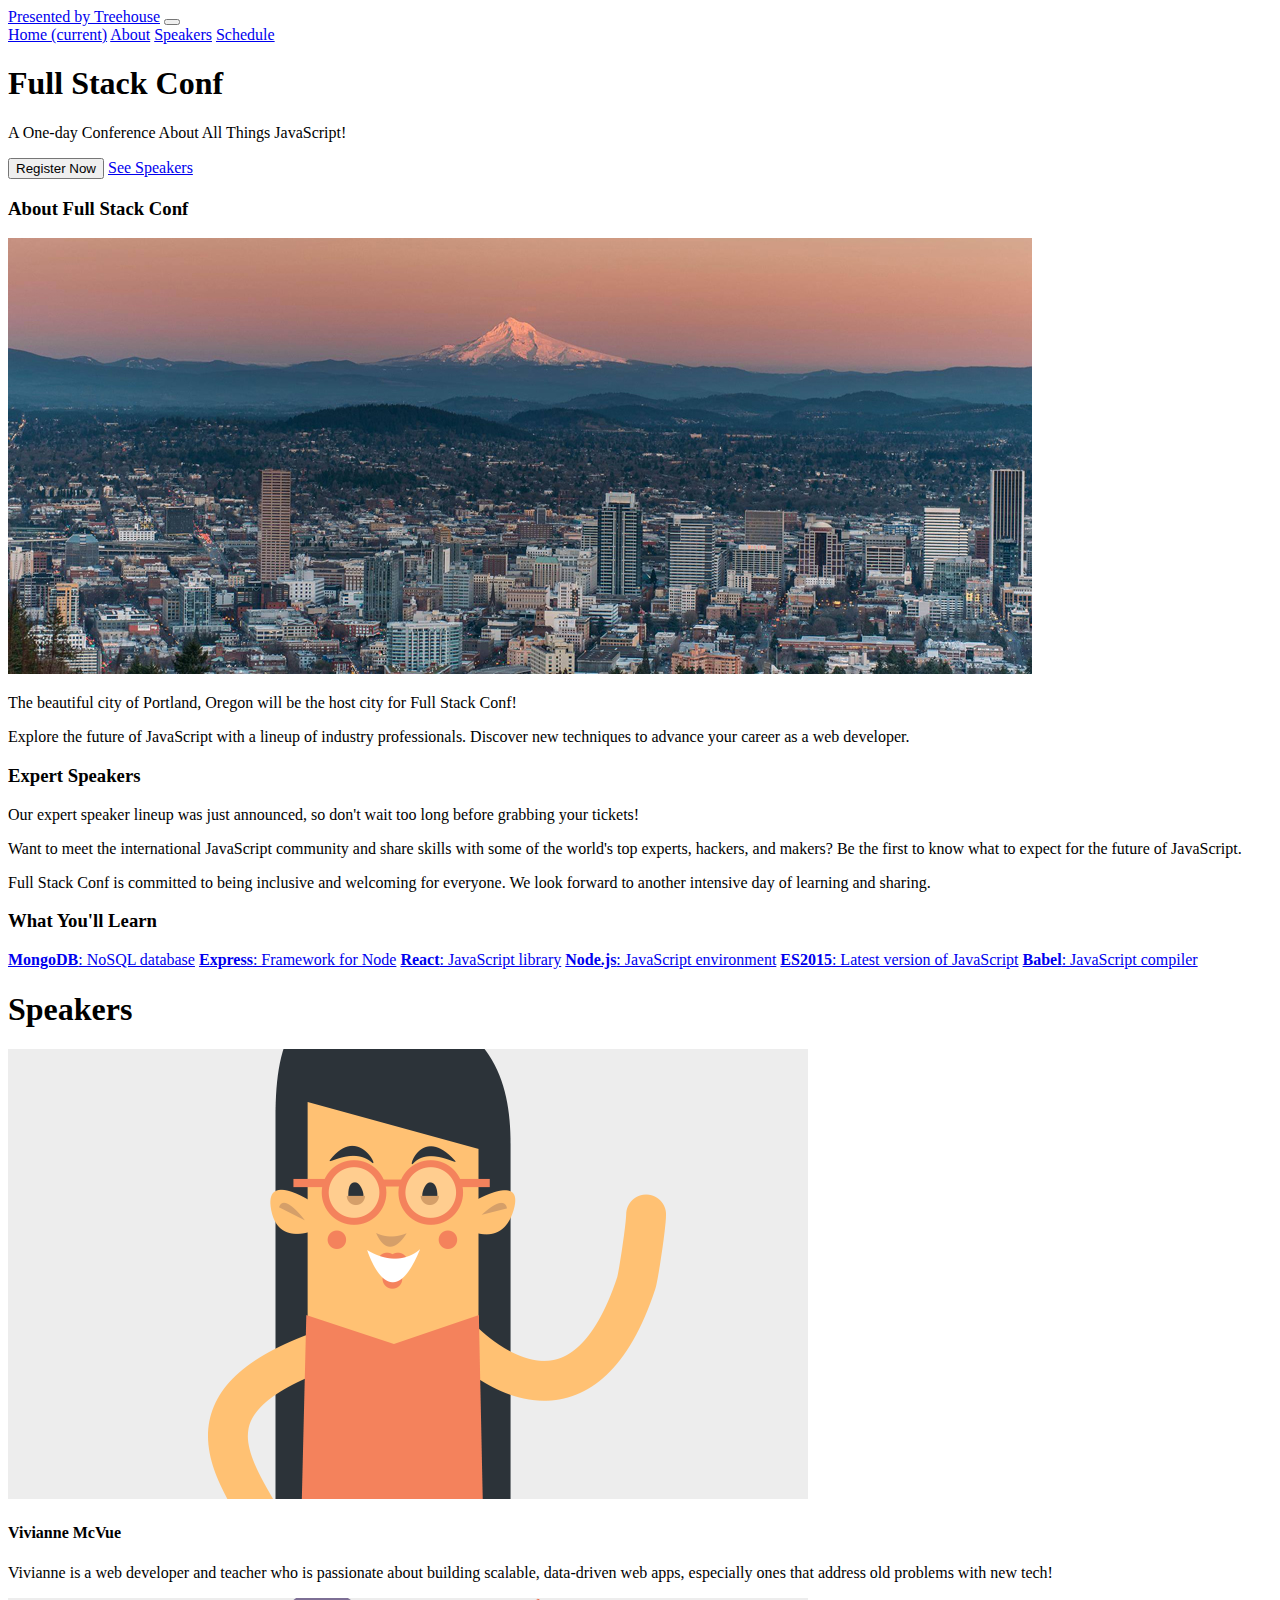
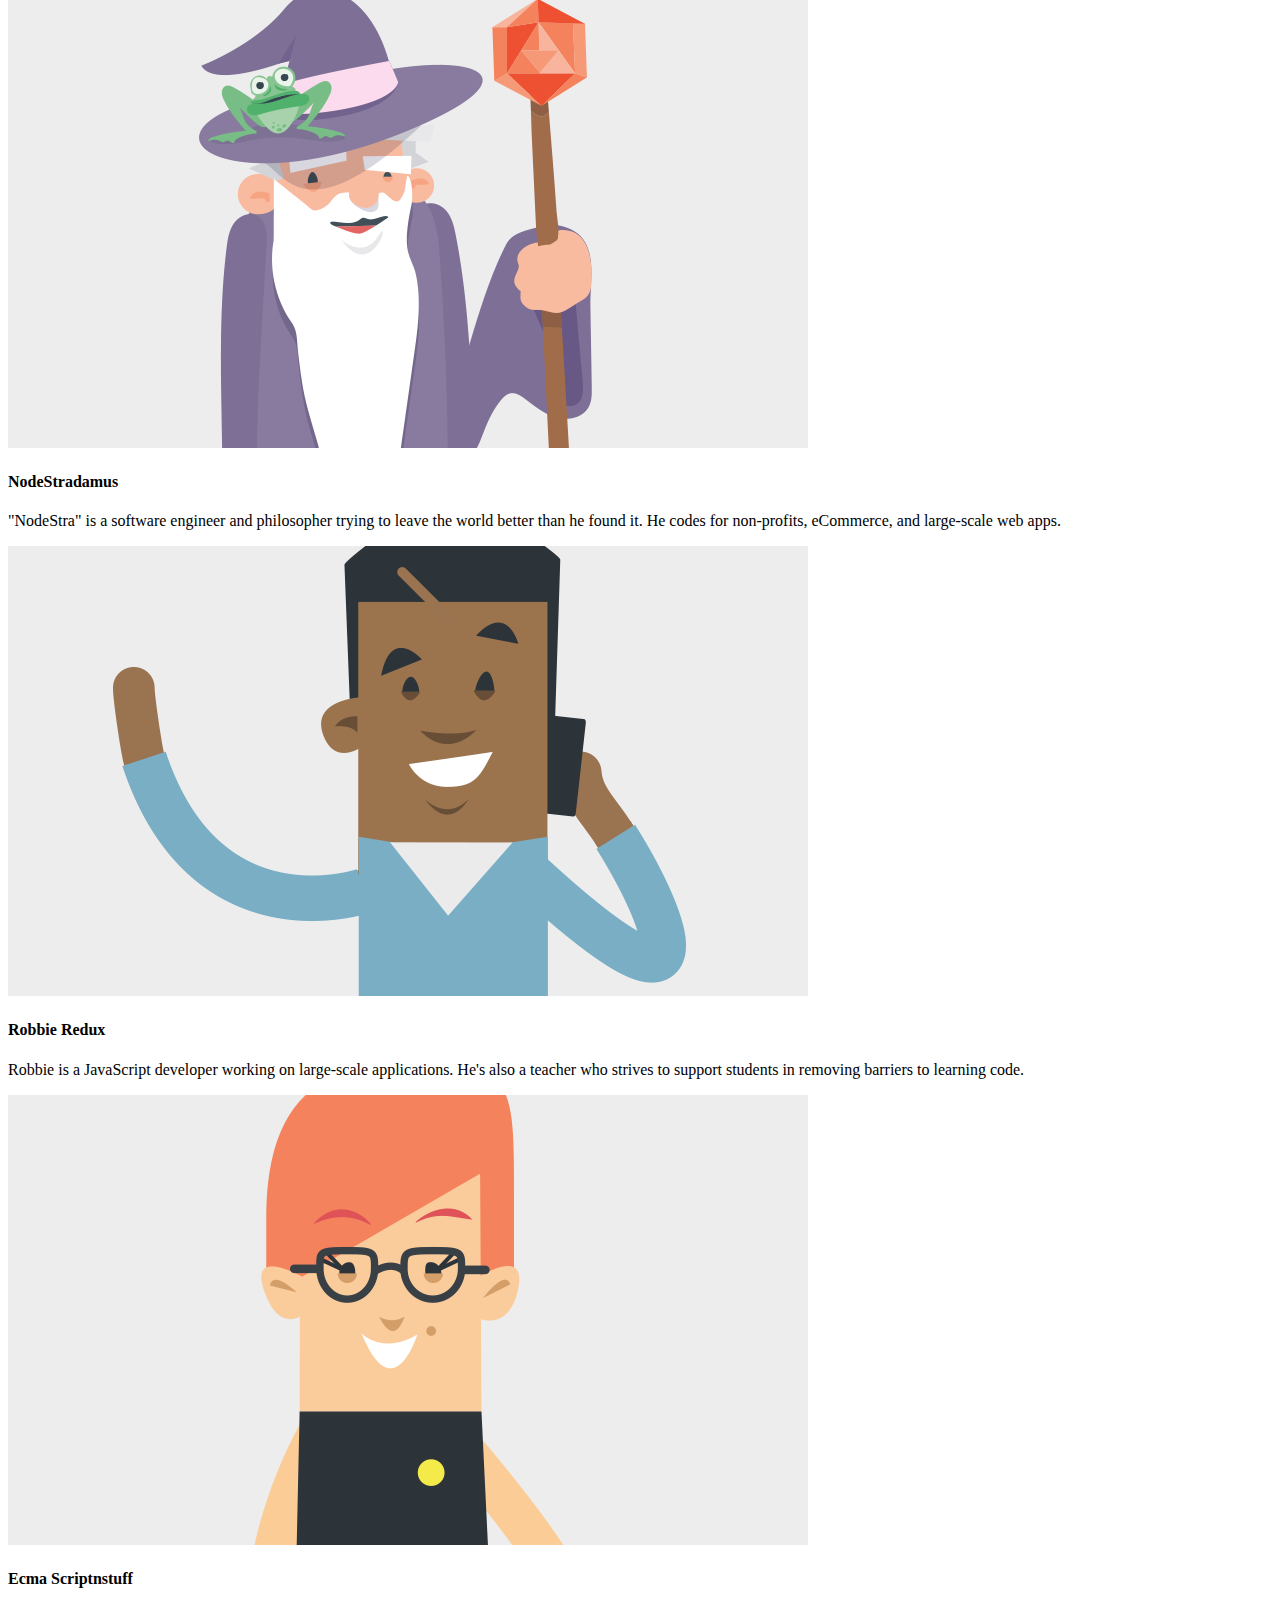
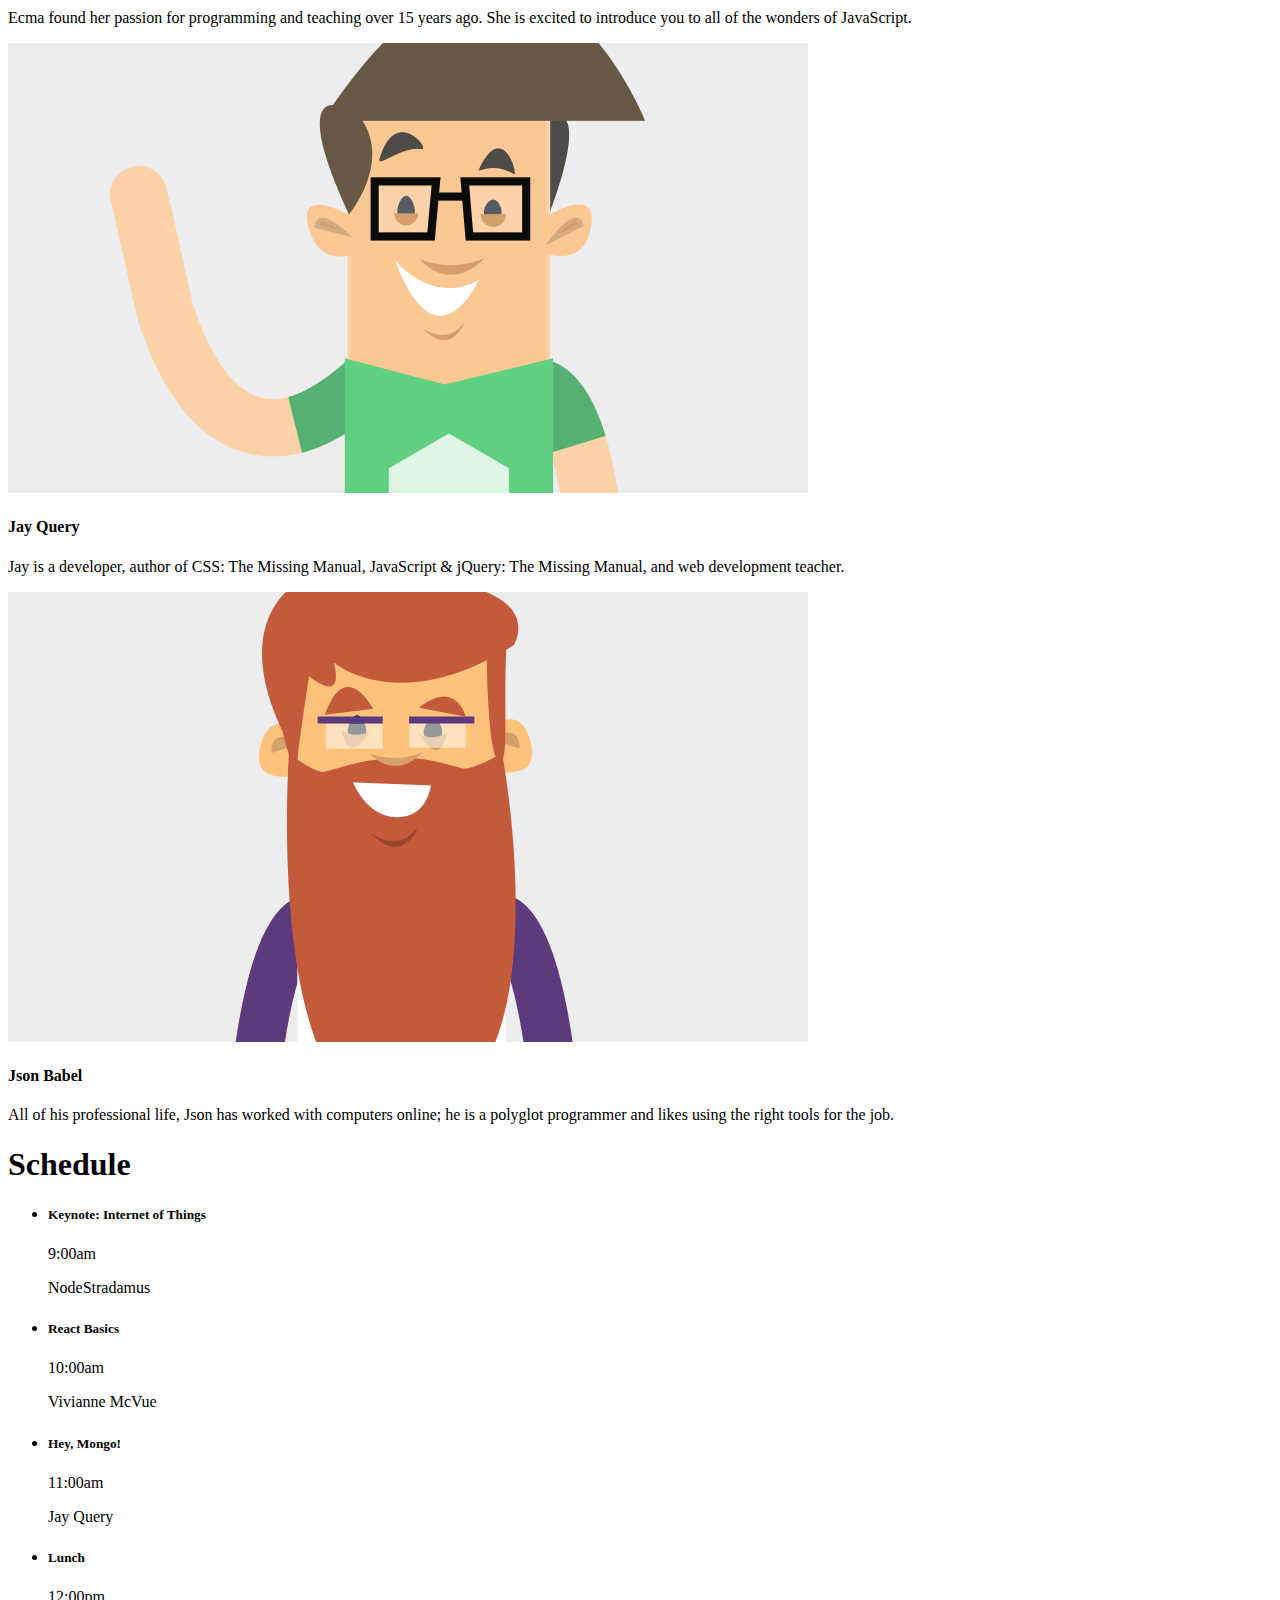
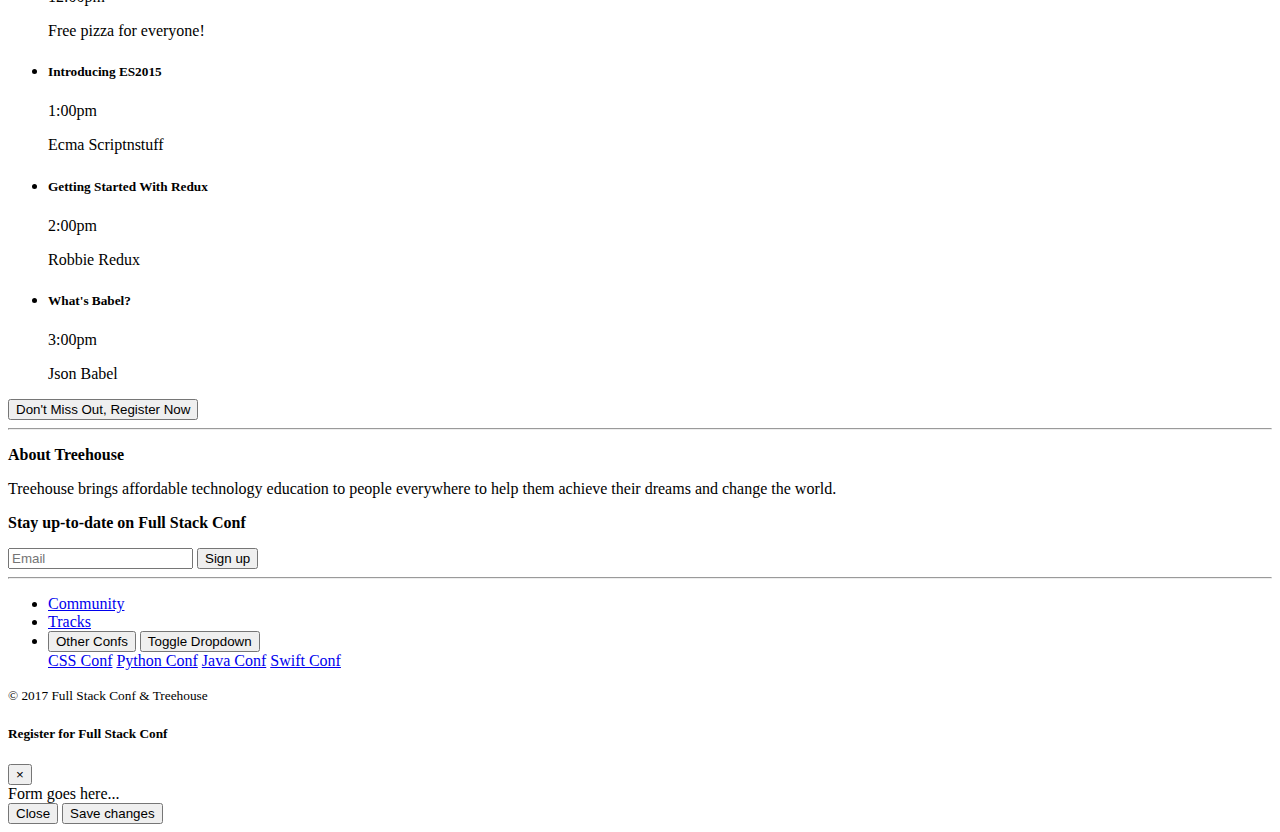
==== boostrap/index.html @ 09631fc7 "Bootrep tutorial done" ====
<!DOCTYPE html>
<html lang="en">
  <head>
    <title>Full Stack Conf</title>
    <!-- Required meta tags -->
    <meta charset="utf-8">
    <meta name="viewport" content="width=device-width, initial-scale=1, shrink-to-fit=no">

    <!-- Bootstrap CSS -->
    <link rel="stylesheet" href="https://maxcdn.bootstrapcdn.com/bootstrap/4.0.0-beta/css/bootstrap.min.css" integrity="sha384-/Y6pD6FV/Vv2HJnA6t+vslU6fwYXjCFtcEpHbNJ0lyAFsXTsjBbfaDjzALeQsN6M" crossorigin="anonymous">
  </head>
  <body id="home" data-spy="scroll" data-target=".navbar" data-offset="100">
    <!-- navbar -->
    <nav class="navbar navbar-expand-lg navbar-dark bg-primary fixed-top">
      <div class="container">
        <a class="navbar-brand order-1 mr-0" href="https://www.teamtreehouse.com" target="_blank">Presented by Treehouse</a>
        <button class="navbar-toggler" type="button" data-toggle="collapse" data-target="#navbarNavAltMarkup" aria-controls="navbarNavAltMarkup" aria-expanded="false" aria-label="Toggle navigation">
          <span class="navbar-toggler-icon"></span>
        </button>
        <div class="collapse navbar-collapse" id="navbarNavAltMarkup">
          <div class="navbar-nav">
            <a class="nav-item nav-link" href="#home">Home <span class="sr-only">(current)</span></a>
            <a class="nav-item nav-link" href="#about">About</a>
            <a class="nav-item nav-link" href="#speakers">Speakers</a>
            <a class="nav-item nav-link" href="#schedule">Schedule</a>
          </div>
        </div>
      </div>
    </nav><!-- /navbar -->

    <!-- jumbotron -->
    <div class="jumbotron jumbotron-fluid bg-info text-white">
      <div class="container text-sm-center pt-5">
        <h1 class="display-2">Full Stack Conf</h1>
        <p class="lead">A One-day Conference About All Things JavaScript!</p>
        <div class="btn-group mt-4" role="group" aria-label="Callout buttons">
          <button type="button" class="btn btn-primary btn-lg" data-toggle="modal" data-target="#register">Register Now</button>
          <a class="btn btn-light btn-lg" href="#speakers">See Speakers</a>
        </div>
      </div>
    </div><!-- /jumbotron -->

    <div class="container pt-4">
      <!-- about -->
      <div id="about" class="row">
        <div class="col-lg order-lg-2">
          <h3 class="mb-4">About Full Stack Conf</h3>
          <img class="mb-4 img-fluid rounded d-none d-sm-block" src="img/pdx.jpg" alt="Portland">
		      <p>The beautiful city of Portland, Oregon will be the host city for Full Stack Conf!</p>
		      <p>Explore the future of JavaScript with a lineup of industry professionals. Discover new techniques to advance your career as a web developer.</p>
        </div>
        <div class="col-lg order-lg-1">
		      <h3 class="mb-4">Expert Speakers</h3>
  	      <p>Our expert speaker lineup was just announced, so don't wait too long before grabbing your tickets!</p>
		      <p>Want to meet the international JavaScript community and share skills with some of the world's top experts, hackers, and makers? Be the first to know what to expect for the future of JavaScript.</p>
		      <p>Full Stack Conf is committed to being inclusive and welcoming for everyone. We look forward to another intensive day of learning and sharing.</p>
        </div>
        <div class="col-lg order-3">
          <h3 class="mb-4">What You'll Learn</h3>
					<div class="list-group">
					  <a href="#" class="list-group-item list-group-item-action"><strong>MongoDB</strong>: NoSQL database</a>
					  <a href="#" class="list-group-item list-group-item-action"><strong>Express</strong>: Framework for Node</a>
            <a href="#" class="list-group-item list-group-item-action"><strong>React</strong>: JavaScript library</a>
					  <a href="#" class="list-group-item list-group-item-action"><strong>Node.js</strong>: JavaScript environment</a>
					  <a href="#" class="list-group-item list-group-item-action"><strong>ES2015</strong>: Latest version of JavaScript</a>
					  <a href="#" class="list-group-item list-group-item-action"><strong>Babel</strong>: JavaScript compiler</a>
					</div>
        </div>
      </div><!-- /about -->

      <!-- speakers -->
      <h1 id="speakers" class="display-4 text-center my-5 text-muted">Speakers</h1>
			<div class="row">
				<div class="col-md-6 col-lg-4">
          <div class="card mb-3">
            <img class="card-img-top" src="img/vivianne.png" alt="Vivianne">
            <div class="card-body">
              <h4 class="card-title">Vivianne McVue</h4>
              <p class="card-text">Vivianne is a web developer and teacher who is passionate about building scalable, data-driven web apps, especially ones that address old problems with new tech!</p>
            </div>
          </div>
				</div>

				<div class="col-md-6 col-lg-4">
          <div class="card mb-3">
            <img class="card-img-top" src="img/nodestradamus.png" alt="NodeStradamus">
            <div class="card-body">
              <h4 class="card-title">NodeStradamus</h4>
              <p class="card-text">"NodeStra" is a software engineer and philosopher trying to leave the world better than he found it. He codes for non-profits, eCommerce, and large-scale web apps.</p>
            </div>
          </div>
				</div>

				<div class="col-md-6 col-lg-4">
			    <div class="card mb-3">
			      <img class="card-img-top" src="img/robbie.png" alt="Robbie">
			      <div class="card-body">
			        <h4 class="card-title">Robbie Redux</h4>
			        <p class="card-text">Robbie is a JavaScript developer working on large-scale applications. He's also a teacher who strives to support students in removing barriers to learning code.</p>
			      </div>
			    </div>
				</div>

				<div class="col-md-6 col-lg-4">
				  <div class="card mb-3">
			      <img class="card-img-top" src="img/ecma.png" alt="Ecma">
			      <div class="card-body">
			        <h4 class="card-title">Ecma Scriptnstuff</h4>
			        <p class="card-text">Ecma found her passion for programming and teaching over 15 years ago. She is excited to introduce you to all of the wonders of JavaScript.</p>
			      </div>
			    </div>
				</div>

				<div class="col-md-6 col-lg-4">
			    <div class="card mb-3">
			      <img class="card-img-top" src="img/jay.png" alt="Jay">
			      <div class="card-body">
			        <h4 class="card-title">Jay Query</h4>
			        <p class="card-text">Jay is a developer, author of CSS: The Missing Manual, JavaScript &amp; jQuery: The Missing Manual, and web development teacher.</p>
			      </div>
			    </div>
				</div>

				<div class="col-md-6 col-lg-4">
			    <div class="card">
			      <img class="card-img-top" src="img/json.png" alt="Json">
			      <div class="card-body">
			        <h4 class="card-title">Json Babel</h4>
			        <p class="card-text">All of his professional life, Json has worked with computers online; he is a polyglot programmer and likes using the right tools for the job.</p>
			      </div>
			    </div>
				</div>
			</div><!-- /speakers -->

      <!-- schedule -->
      <h1 id="schedule" class="display-4 text-center my-5 text-muted">Schedule</h1>

      <ul class="list-group">
        <li class="list-group-item">
          <div class="d-flex justify-content-between">
            <h5 class="mb-1">Keynote: Internet of Things</h5>
            <span class="badge badge-pill badge-info p-2">9:00am</span>
          </div>
          <p class="mb-1">NodeStradamus</p>
        </li>
        <li class="list-group-item">
          <div class="d-flex justify-content-between">
            <h5 class="mb-1">React Basics</h5>
            <span class="badge badge-pill badge-info p-2">10:00am</span>
          </div>
          <p class="mb-1">Vivianne McVue</p>
        </li>
        <li class="list-group-item">
          <div class="d-flex justify-content-between">
            <h5 class="mb-1">Hey, Mongo!</h5>
            <span class="badge badge-pill badge-info p-2">11:00am</span>
          </div>
          <p class="mb-1">Jay Query</p>
        </li>
        <li class="list-group-item list-group-item-success">
          <div class="d-flex justify-content-between">
            <h5 class="mb-1">Lunch</h5>
            <span class="badge badge-pill badge-info p-2">12:00pm</span>
          </div>
          <p class="mb-1">Free pizza for everyone!</p>
        </li>
        <li class="list-group-item">
          <div class="d-flex justify-content-between">
            <h5 class="mb-1">Introducing ES2015</h5>
            <span class="badge badge-pill badge-info p-2">1:00pm</span>
          </div>
          <p class="mb-1">Ecma Scriptnstuff</p>
        </li>
        <li class="list-group-item">
          <div class="d-flex justify-content-between">
            <h5 class="mb-1">Getting Started With Redux</h5>
            <span class="badge badge-pill badge-info p-2">2:00pm</span>
          </div>
          <p class="mb-1">Robbie Redux</p>
        </li>
        <li class="list-group-item">
          <div class="d-flex justify-content-between">
            <h5 class="mb-1">What's Babel?</h5>
            <span class="badge badge-pill badge-info p-2">3:00pm</span>
          </div>
          <p class="mb-1">Json Babel</p>
        </li>
      </ul><!-- /schedule -->

      <!-- callout button -->
      <button type="button" class="btn btn-outline-info btn-lg d-block mx-auto my-5" data-toggle="modal" data-target="#register">Don't Miss Out, Register Now</button>

   	  <!-- signup form -->
			<hr>
			<div class="row py-4 text-muted">
				<div class="col-md col-xl-5">
					<p><strong>About Treehouse</strong></p>
					<p>Treehouse brings affordable technology education to people everywhere to help them achieve their dreams and change the world.</p>
				</div>
			  <div class="col-md col-xl-5 ml-auto">
			  	<p><strong>Stay up-to-date on Full Stack Conf</strong></p>
			    <div class="input-group">
			      <input type="text" class="form-control" placeholder="Email">
			      <span class="input-group-btn">
			        <button class="btn btn-primary" type="button">Sign up</button>
			      </span>
			    </div>
			  </div>
			</div>
			<hr><!-- /signup form -->

      <!-- footer -->
 			<div class="row py-3">
				<div class="col-md-7">
          <ul class="nav">
            <li class="nav-item">
              <a class="nav-link" href="#">Community</a>
            </li>
            <li class="nav-item">
              <a class="nav-link" href="#">Tracks</a>
            </li>
            <li class="nav-item">
              <div class="btn-group dropup">
                <button type="button" class="btn btn-outline-secondary">Other Confs</button>
                <button type="button" class="btn btn-outline-secondary dropdown-toggle dropdown-toggle-split" data-toggle="dropdown" aria-haspopup="true" aria-expanded="false">
                  <span class="sr-only">Toggle Dropdown</span>
                </button>
                <div class="dropdown-menu">
                  <a class="dropdown-item" href="#">CSS Conf</a>
                  <a class="dropdown-item" href="#">Python Conf</a>
                  <a class="dropdown-item" href="#">Java Conf</a>
                  <a class="dropdown-item" href="#">Swift Conf</a>
                </div>
              </div>
            </li>
          </ul>
				</div>
				<div class="col-md text-md-right">
					<small>&copy; 2017 Full Stack Conf &amp; Treehouse</small>
				</div>
			</div><!-- /footer -->

    </div><!-- /.container -->

    <!--=====================================
        FORM MODAL
       =====================================-->

     <div class="modal fade" id="register" tabindex="-1" role="dialog" aria-labelledby="register form" aria-hidden="true">
      <div class="modal-dialog" role="document">
        <div class="modal-content">
          <div class="modal-header">
            <h5 class="modal-title" id="exampleModalLabel">Register for Full Stack Conf</h5>
            <button type="button" class="close" data-dismiss="modal" aria-label="Close">
              <span aria-hidden="true">&times;</span>
            </button>
          </div>
          <div class="modal-body">
            Form goes here...
          </div>
          <div class="modal-footer">
            <button type="button" class="btn btn-secondary" data-dismiss="modal">Close</button>
            <button type="button" class="btn btn-primary">Save changes</button>
          </div>
        </div>
      </div>
    </div>

    <!-- Optional JavaScript -->
    <!-- jQuery first, then Popper.js, then Bootstrap JS -->
    <script src="https://code.jquery.com/jquery-3.2.1.slim.min.js" integrity="sha384-KJ3o2DKtIkvYIK3UENzmM7KCkRr/rE9/Qpg6aAZGJwFDMVNA/GpGFF93hXpG5KkN" crossorigin="anonymous"></script>
    <script src="https://cdnjs.cloudflare.com/ajax/libs/popper.js/1.11.0/umd/popper.min.js" integrity="sha384-b/U6ypiBEHpOf/4+1nzFpr53nxSS+GLCkfwBdFNTxtclqqenISfwAzpKaMNFNmj4" crossorigin="anonymous"></script>
    <script src="https://maxcdn.bootstrapcdn.com/bootstrap/4.0.0-beta/js/bootstrap.min.js" integrity="sha384-h0AbiXch4ZDo7tp9hKZ4TsHbi047NrKGLO3SEJAg45jXxnGIfYzk4Si90RDIqNm1" crossorigin="anonymous"></script>
  </body>
</html>
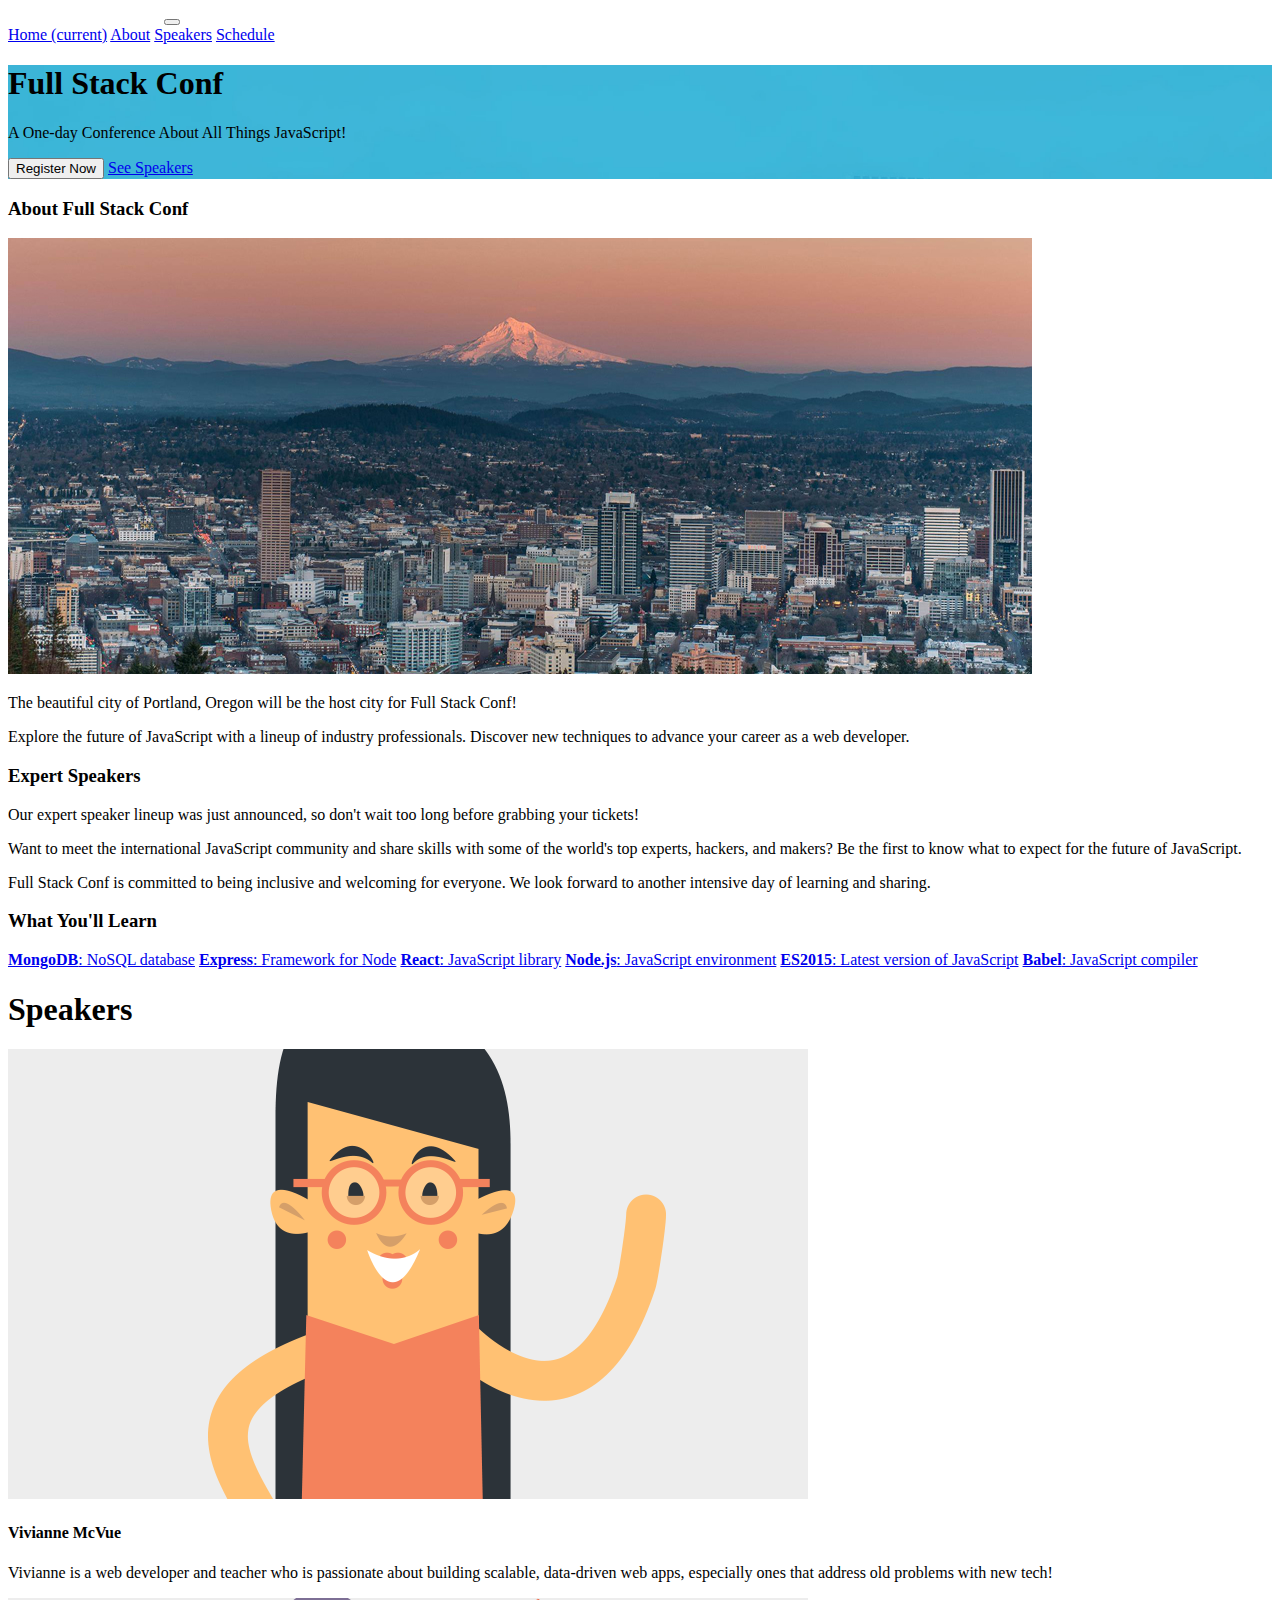
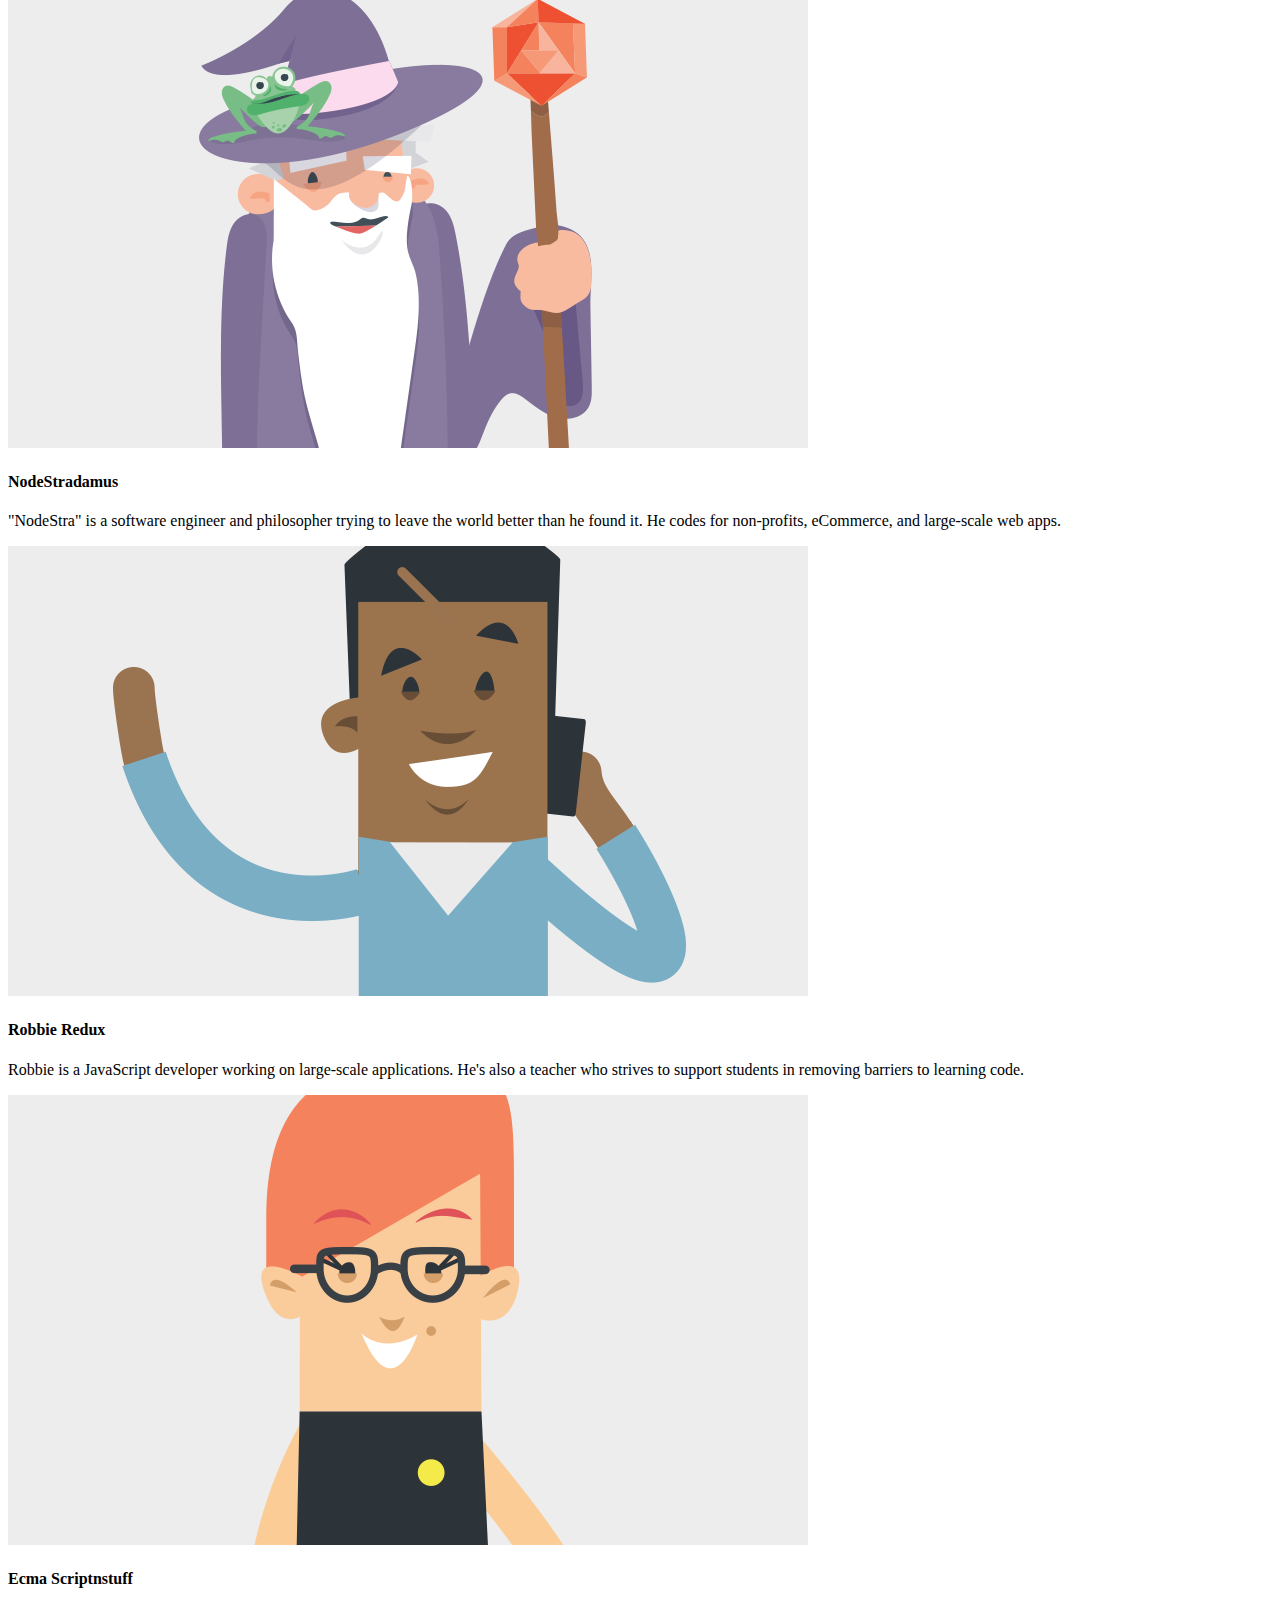
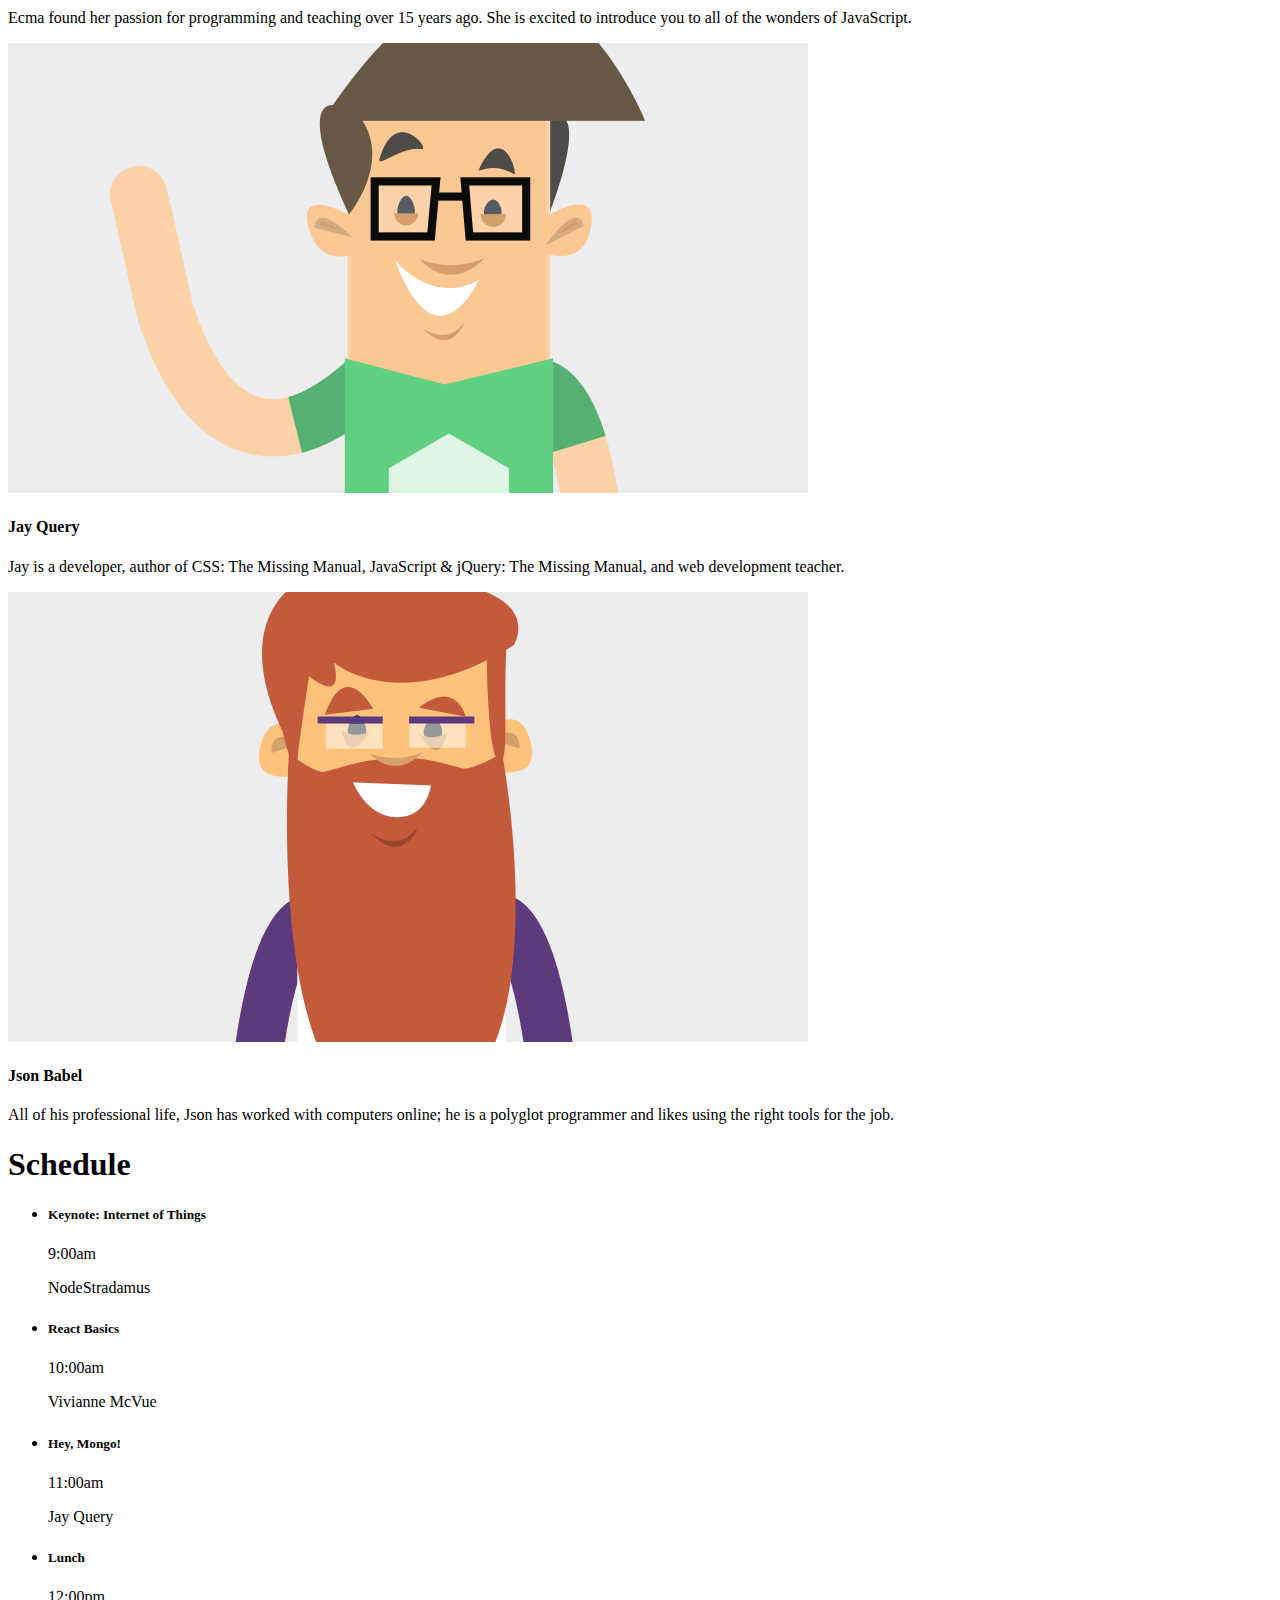
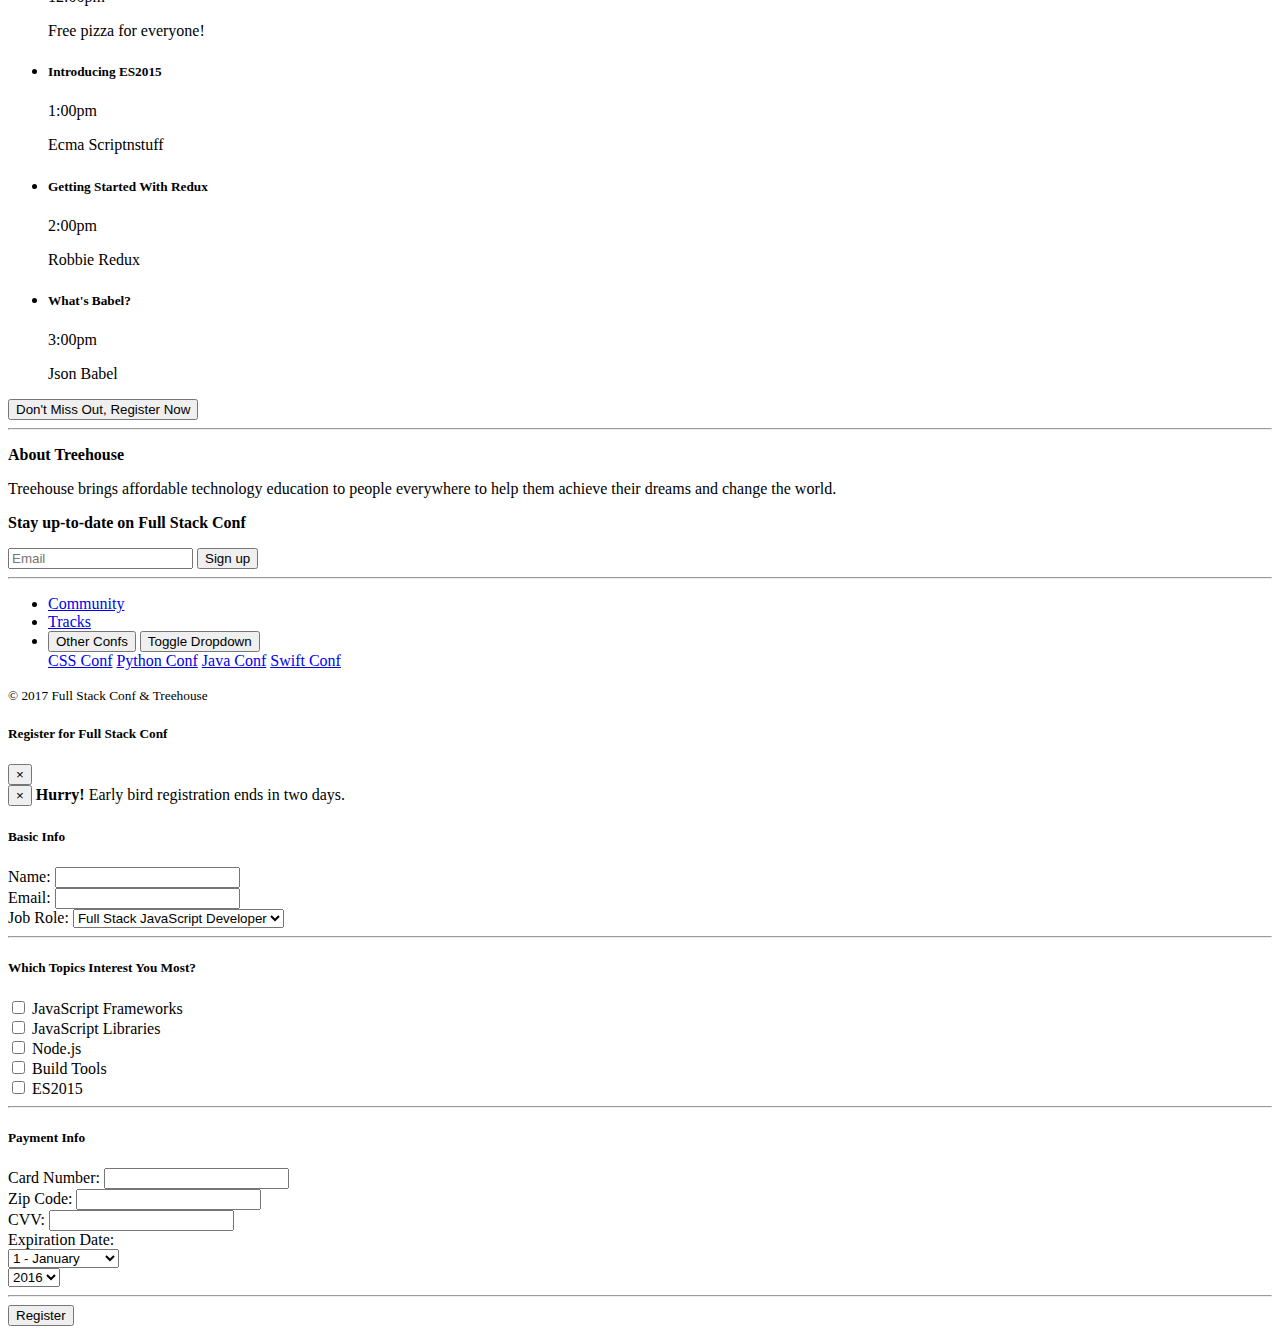
==== commit 6cf47318: "Final bootrape website" ====
--- a/boostrap/index.html
+++ b/boostrap/index.html
@@ -8,6 +8,7 @@
 
     <!-- Bootstrap CSS -->
     <link rel="stylesheet" href="https://maxcdn.bootstrapcdn.com/bootstrap/4.0.0-beta/css/bootstrap.min.css" integrity="sha384-/Y6pD6FV/Vv2HJnA6t+vslU6fwYXjCFtcEpHbNJ0lyAFsXTsjBbfaDjzALeQsN6M" crossorigin="anonymous">
+    <link rel="stylesheet" href="css/custom.css">
   </head>
   <body id="home" data-spy="scroll" data-target=".navbar" data-offset="100">
     <!-- navbar -->
@@ -249,18 +250,134 @@
      <div class="modal fade" id="register" tabindex="-1" role="dialog" aria-labelledby="register form" aria-hidden="true">
       <div class="modal-dialog" role="document">
         <div class="modal-content">
-          <div class="modal-header">
+          <div class="modal-header bg-info text-white">
             <h5 class="modal-title" id="exampleModalLabel">Register for Full Stack Conf</h5>
             <button type="button" class="close" data-dismiss="modal" aria-label="Close">
               <span aria-hidden="true">&times;</span>
             </button>
           </div>
           <div class="modal-body">
-            Form goes here...
-          </div>
-          <div class="modal-footer">
-            <button type="button" class="btn btn-secondary" data-dismiss="modal">Close</button>
-            <button type="button" class="btn btn-primary">Save changes</button>
+            <!-- registration form -->
+            <form>
+              <div class="alert alert-warning alert-dismissible fade show" role="alert">
+                <button type="button" class="close" data-dismiss="alert" aria-label="Close">
+                  <span aria-hidden="true">&times;</span>
+                </button>
+                <strong>Hurry!</strong> Early bird registration ends in two days.
+              </div>
+              <h5 class="mb-4">Basic Info</h5>
+              <div class="form-group">
+                <label class="form-control-label" for="name">Name:</label>
+                <input type="text" class="form-control" id="name">
+              </div>
+              <div class="form-group">
+                <label class="form-control-label" for="email">Email:</label>
+                <input type="email" class="form-control" id="email">
+              </div>
+              <div class="form-group">
+                <label for="role">Job Role:</label>
+                <select class="custom-select form-control" id="role">
+									<option value="full stack js developer">Full Stack JavaScript Developer</option>
+									<option value="front end developer">Front End Developer</option>
+									<option value="back end developer">Back End Developer</option>
+									<option value="designer">Designer</option>
+									<option value="student">Student</option>
+                </select>
+              </div>
+
+              <hr class="my-4">
+              <h5 class="mb-4">Which Topics Interest You Most?</h5>
+
+              <div class="form-check">
+                <label class="custom-control custom-checkbox">
+                  <input type="checkbox" class="custom-control-input">
+                  <span class="custom-control-indicator"></span>
+                  <span class="custom-control-description">JavaScript Frameworks</span>
+                </label>
+              </div>
+              <div class="form-check">
+                <label class="custom-control custom-checkbox">
+                  <input type="checkbox" class="custom-control-input">
+                  <span class="custom-control-indicator"></span>
+                  <span class="custom-control-description">JavaScript Libraries</span>
+                </label>
+              </div>
+              <div class="form-check">
+                <label class="custom-control custom-checkbox">
+                  <input type="checkbox" class="custom-control-input">
+                  <span class="custom-control-indicator"></span>
+                  <span class="custom-control-description">Node.js</span>
+                </label>
+              </div>
+              <div class="form-check">
+                <label class="custom-control custom-checkbox">
+                  <input type="checkbox" class="custom-control-input">
+                  <span class="custom-control-indicator"></span>
+                  <span class="custom-control-description">Build Tools</span>
+                </label>
+              </div>
+              <div class="form-check">
+                <label class="custom-control custom-checkbox">
+                  <input type="checkbox" class="custom-control-input">
+                  <span class="custom-control-indicator"></span>
+                  <span class="custom-control-description">ES2015</span>
+                </label>
+              </div>
+
+              <hr class="mb-4">
+              <h5 class="mb-4">Payment Info</h5>
+
+              <div class="form-row">
+                <div class="col-lg-6 form-group">
+                  <label for="cc-num">Card Number:</label>
+                  <input class="form-control" id="cc-num" type="text">
+                </div>
+
+                <div class="col-lg form-group">
+                  <label for="zip">Zip Code:</label>
+                  <input class="form-control" id="zip" type="text">
+                </div>
+
+                <div class="col-lg form-group">
+                  <label for="cvv">CVV:</label>
+                  <input class="form-control" id="cvv" type="text">
+                </div>
+              </div>
+
+              <div class="form-row">
+                <label class="col-lg-12">Expiration Date:</label>
+
+                <div class="form-group col-lg-8">
+                  <select class="custom-select form-control" id="exp-month">
+                    <option value="1">1 - January</option>
+                    <option value="2">2 - February</option>
+                    <option value="3">3 - March</option>
+                    <option value="4">4 - April</option>
+                    <option value="5">5 - May</option>
+                    <option value="6">6 - June</option>
+                    <option value="7">7 - July</option>
+                    <option value="8">8 - August</option>
+                    <option value="9">9 - September</option>
+                    <option value="10">10 - October</option>
+                    <option value="11">11 - November</option>
+                    <option value="12">12 - December</option>
+                  </select>
+                </div>
+
+                <div class="form-group col-lg">
+                  <select class="custom-select form-control" id="exp-year">
+                    <option value="2016">2016</option>
+                    <option value="2017">2017</option>
+                    <option value="2018">2018</option>
+                    <option value="2019">2019</option>
+                    <option value="2020">2020</option>
+                  </select>
+                </div>
+              </div>
+
+              <hr class="mb-4">
+              <button type="submit" class="btn btn-primary btn-lg">Register</button>
+            </form><!-- /registration form -->
           </div>
         </div>
       </div>
--- a/boostrap/css/custom.css
+++ b/boostrap/css/custom.css
@@ -0,0 +1,10 @@
+
+.navbar .navbar-brand {
+  color: rgba(255, 255, 255, 0.85);
+  font-size: 1rem;
+}
+
+.jumbotron {
+  background-image: url('../img/jumbo-bg.jpg');
+  background-size: cover;
+}